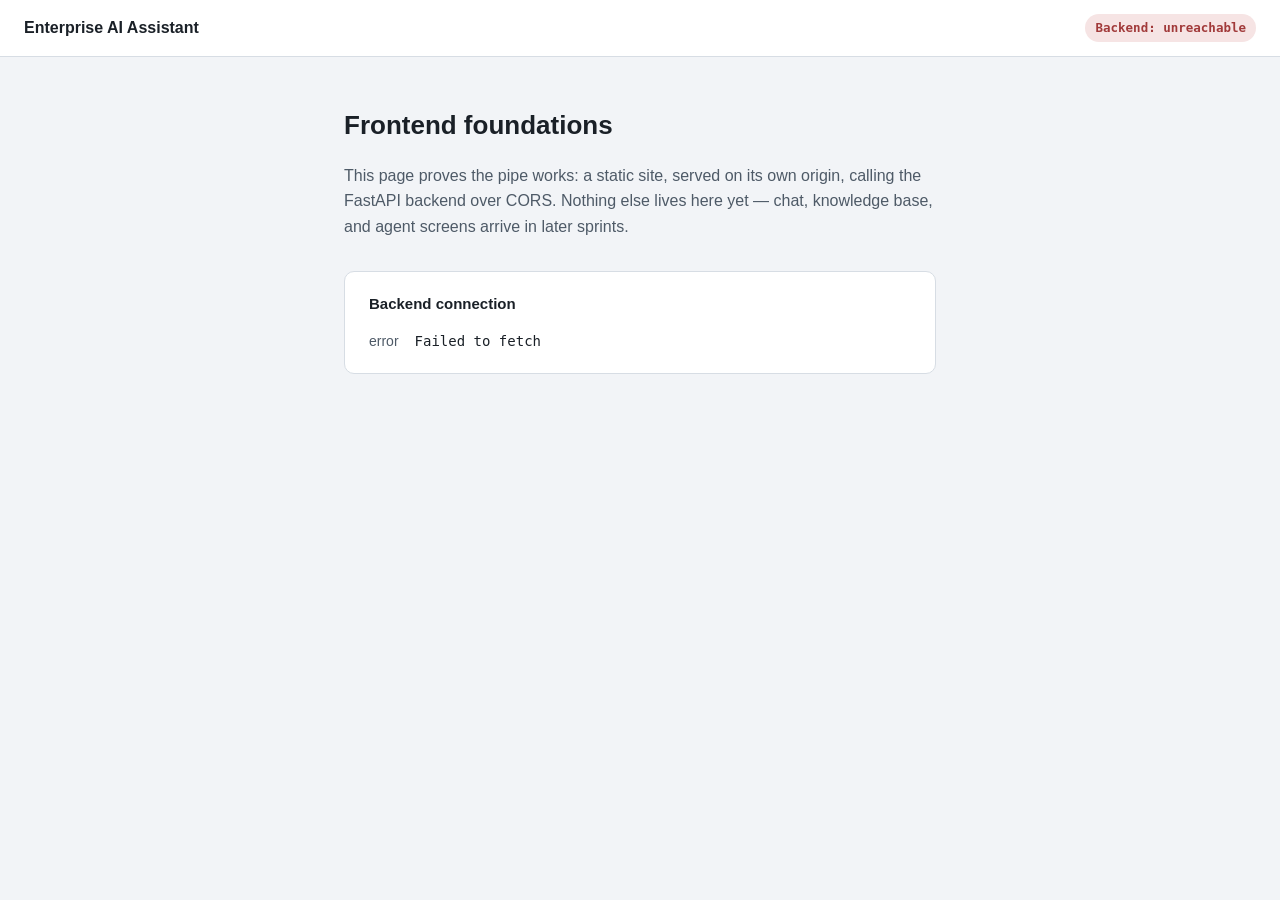
==== frontend/index.html @ 0b7210fe "Module 10 - Sprint 1 completed" ====
<!doctype html>
<html lang="en">
<head>
  <meta charset="UTF-8" />
  <meta name="viewport" content="width=device-width, initial-scale=1.0" />
  <title>Enterprise AI Assistant</title>
  <link rel="stylesheet" href="css/styles.css" />
</head>
<body>
  <header class="topbar">
    <span class="topbar-title">Enterprise AI Assistant</span>
    <span id="backend-status" class="status status-pending">Checking backend&hellip;</span>
  </header>

  <main class="page">
    <h1>Frontend foundations</h1>
    <p>
      This page proves the pipe works: a static site, served on its own
      origin, calling the FastAPI backend over CORS. Nothing else lives
      here yet — chat, knowledge base, and agent screens arrive in later
      sprints.
    </p>

    <section class="card">
      <h2>Backend connection</h2>
      <dl id="health-details" class="details"></dl>
    </section>
  </main>

  <script type="module" src="js/main.js"></script>
</body>
</html>
---- frontend/css/styles.css ----
:root {
  --ink: #1a2027;
  --ink-muted: #4e5a67;
  --bg: #f2f4f7;
  --surface: #ffffff;
  --border: #d7dde4;
  --accent: #b96a18;
  --ok: #2f7a4e;
  --ok-bg: #e1efe6;
  --error: #a13a3a;
  --error-bg: #f6e4e4;
  --pending: #7c8896;
  --pending-bg: #e9edf1;
}

* {
  box-sizing: border-box;
}

body {
  margin: 0;
  background: var(--bg);
  color: var(--ink);
  font-family: -apple-system, BlinkMacSystemFont, "Segoe UI", Roboto, Helvetica, Arial, sans-serif;
  line-height: 1.6;
}

.topbar {
  display: flex;
  align-items: center;
  justify-content: space-between;
  padding: 14px 24px;
  background: var(--surface);
  border-bottom: 1px solid var(--border);
}

.topbar-title {
  font-weight: 700;
  font-size: 16px;
}

.status {
  font-family: ui-monospace, "SF Mono", Menlo, Consolas, monospace;
  font-size: 12.5px;
  padding: 4px 10px;
  border-radius: 100px;
  font-weight: 600;
}

.status-pending {
  color: var(--pending);
  background: var(--pending-bg);
}

.status-ok {
  color: var(--ok);
  background: var(--ok-bg);
}

.status-error {
  color: var(--error);
  background: var(--error-bg);
}

.page {
  max-width: 640px;
  margin: 0 auto;
  padding: 48px 24px 80px;
}

h1 {
  font-size: 26px;
  margin: 0 0 12px;
}

p {
  color: var(--ink-muted);
}

.card {
  margin-top: 32px;
  background: var(--surface);
  border: 1px solid var(--border);
  border-radius: 10px;
  padding: 20px 24px;
}

.card h2 {
  font-size: 15px;
  margin: 0 0 14px;
}

.details {
  margin: 0;
  display: grid;
  grid-template-columns: max-content 1fr;
  gap: 6px 16px;
  font-size: 14px;
}

.details dt {
  color: var(--ink-muted);
}

.details dd {
  margin: 0;
  font-family: ui-monospace, "SF Mono", Menlo, Consolas, monospace;
}
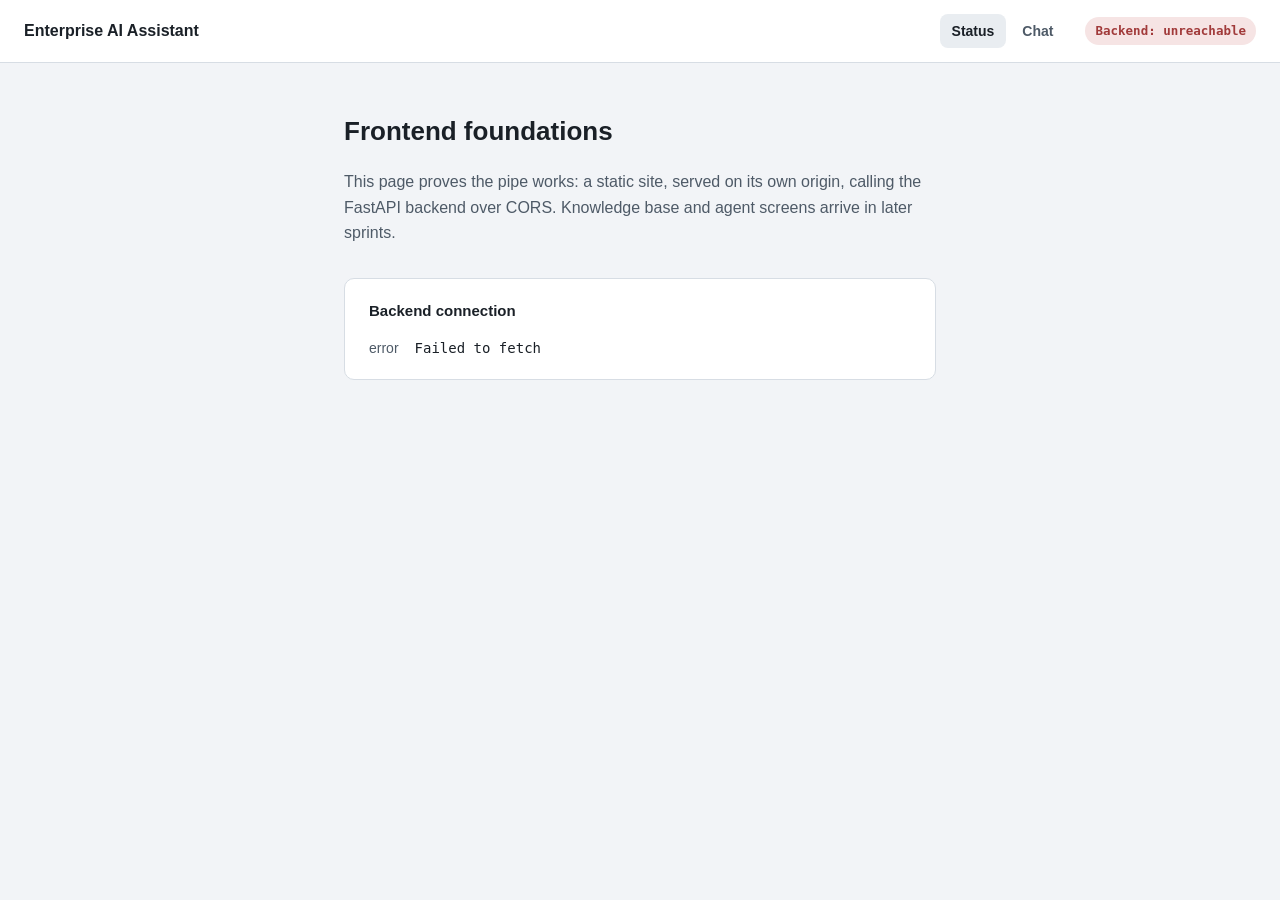
==== commit c59c9ccf: "Module 10 - Sprint 2 completed" ====
--- a/frontend/index.html
+++ b/frontend/index.html
@@ -9,16 +9,21 @@
 <body>
   <header class="topbar">
     <span class="topbar-title">Enterprise AI Assistant</span>
-    <span id="backend-status" class="status status-pending">Checking backend&hellip;</span>
+    <div class="topbar-right">
+      <nav class="topbar-nav">
+        <a href="index.html" class="topbar-link topbar-link-active">Status</a>
+        <a href="chat.html" class="topbar-link">Chat</a>
+      </nav>
+      <span id="backend-status" class="status status-pending">Checking backend&hellip;</span>
+    </div>
   </header>
 
   <main class="page">
     <h1>Frontend foundations</h1>
     <p>
       This page proves the pipe works: a static site, served on its own
-      origin, calling the FastAPI backend over CORS. Nothing else lives
-      here yet — chat, knowledge base, and agent screens arrive in later
-      sprints.
+      origin, calling the FastAPI backend over CORS. Knowledge base and
+      agent screens arrive in later sprints.
     </p>
 
     <section class="card">
--- a/frontend/css/styles.css
+++ b/frontend/css/styles.css
@@ -39,6 +39,35 @@
   font-size: 16px;
 }
 
+.topbar-right {
+  display: flex;
+  align-items: center;
+  gap: 20px;
+}
+
+.topbar-nav {
+  display: flex;
+  gap: 4px;
+}
+
+.topbar-link {
+  color: var(--ink-muted);
+  text-decoration: none;
+  font-size: 14px;
+  font-weight: 600;
+  padding: 6px 12px;
+  border-radius: 8px;
+}
+
+.topbar-link:hover {
+  background: var(--pending-bg);
+}
+
+.topbar-link-active {
+  color: var(--ink);
+  background: var(--pending-bg);
+}
+
 .status {
   font-family: ui-monospace, "SF Mono", Menlo, Consolas, monospace;
   font-size: 12.5px;
@@ -106,3 +135,102 @@
   margin: 0;
   font-family: ui-monospace, "SF Mono", Menlo, Consolas, monospace;
 }
+
+.chat-page {
+  max-width: 720px;
+  margin: 0 auto;
+  padding: 24px 24px 32px;
+  height: calc(100vh - 61px);
+  display: flex;
+  flex-direction: column;
+}
+
+.chat-messages {
+  flex: 1;
+  overflow-y: auto;
+  display: flex;
+  flex-direction: column;
+  gap: 12px;
+  padding: 8px 4px 16px;
+}
+
+.chat-bubble {
+  max-width: 75%;
+  padding: 10px 14px;
+  border-radius: 14px;
+  font-size: 15px;
+  line-height: 1.5;
+  white-space: pre-wrap;
+  word-wrap: break-word;
+}
+
+.chat-bubble-user {
+  align-self: flex-end;
+  background: var(--accent);
+  color: #fff;
+  border-bottom-right-radius: 4px;
+}
+
+.chat-bubble-assistant {
+  align-self: flex-start;
+  background: var(--surface);
+  border: 1px solid var(--border);
+  color: var(--ink);
+  border-bottom-left-radius: 4px;
+}
+
+.chat-bubble-pending::after {
+  content: "…";
+  color: var(--ink-muted);
+}
+
+.chat-bubble-error {
+  border-color: var(--error);
+  color: var(--error);
+  background: var(--error-bg);
+}
+
+.chat-input-row {
+  display: flex;
+  gap: 10px;
+  align-items: flex-end;
+  border-top: 1px solid var(--border);
+  padding-top: 16px;
+}
+
+.chat-input {
+  flex: 1;
+  resize: none;
+  font: inherit;
+  color: var(--ink);
+  background: var(--surface);
+  border: 1px solid var(--border);
+  border-radius: 10px;
+  padding: 10px 14px;
+  max-height: 160px;
+}
+
+.chat-input:focus {
+  outline: 2px solid var(--accent);
+  outline-offset: -1px;
+}
+
+.chat-input:disabled {
+  opacity: 0.6;
+}
+
+.chat-send {
+  font: inherit;
+  font-weight: 600;
+  color: #fff;
+  background: var(--accent);
+  border: none;
+  border-radius: 10px;
+  padding: 10px 18px;
+  cursor: pointer;
+}
+
+.chat-send:disabled {
+  opacity: 0.6;
+  cursor: default;
+}
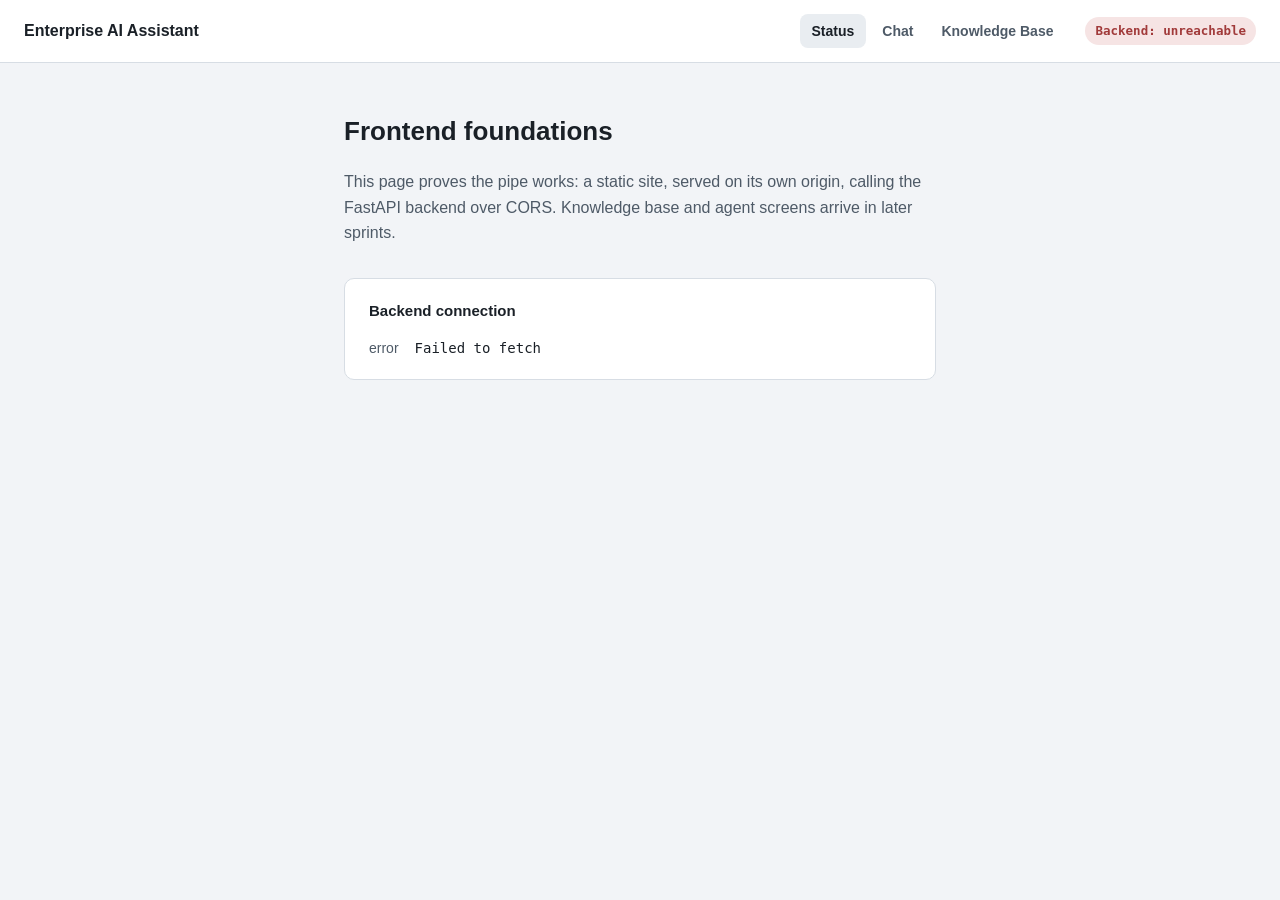
==== commit 91ec5df5: "Module 10 - Sprint 3 completed" ====
--- a/frontend/index.html
+++ b/frontend/index.html
@@ -13,6 +13,7 @@
       <nav class="topbar-nav">
         <a href="index.html" class="topbar-link topbar-link-active">Status</a>
         <a href="chat.html" class="topbar-link">Chat</a>
+        <a href="kb.html" class="topbar-link">Knowledge Base</a>
       </nav>
       <span id="backend-status" class="status status-pending">Checking backend&hellip;</span>
     </div>
--- a/frontend/css/styles.css
+++ b/frontend/css/styles.css
@@ -234,3 +234,98 @@
   opacity: 0.6;
   cursor: default;
 }
+
+.kb-form {
+  display: flex;
+  gap: 10px;
+  flex-wrap: wrap;
+  align-items: center;
+}
+
+.kb-text-input {
+  font: inherit;
+  color: var(--ink);
+  background: var(--bg);
+  border: 1px solid var(--border);
+  border-radius: 8px;
+  padding: 9px 12px;
+}
+
+.kb-text-input-grow {
+  flex: 1;
+  min-width: 200px;
+}
+
+.kb-submit {
+  font: inherit;
+  font-weight: 600;
+  color: #fff;
+  background: var(--accent);
+  border: none;
+  border-radius: 8px;
+  padding: 9px 16px;
+  cursor: pointer;
+}
+
+.kb-submit:disabled {
+  opacity: 0.6;
+  cursor: default;
+}
+
+.kb-hint {
+  margin: 8px 0 0;
+  font-size: 12.5px;
+  color: var(--ink-muted);
+}
+
+.kb-notice {
+  margin-top: 14px;
+  font-size: 14px;
+}
+
+.kb-notice-pending {
+  color: var(--pending);
+}
+
+.kb-notice-ok {
+  color: var(--ok);
+}
+
+.kb-notice-error {
+  color: var(--error);
+}
+
+.kb-results {
+  margin-top: 16px;
+  display: flex;
+  flex-direction: column;
+  gap: 12px;
+}
+
+.kb-result {
+  border: 1px solid var(--border);
+  border-radius: 8px;
+  padding: 12px 14px;
+  background: var(--bg);
+}
+
+.kb-result-meta {
+  display: flex;
+  justify-content: space-between;
+  align-items: center;
+  font-family: ui-monospace, "SF Mono", Menlo, Consolas, monospace;
+  font-size: 12px;
+  color: var(--ink-muted);
+  margin-bottom: 8px;
+}
+
+.kb-result-source {
+  font-weight: 600;
+}
+
+.kb-result-content {
+  margin: 0;
+  font-size: 14px;
+  line-height: 1.5;
+  white-space: pre-wrap;
+}
